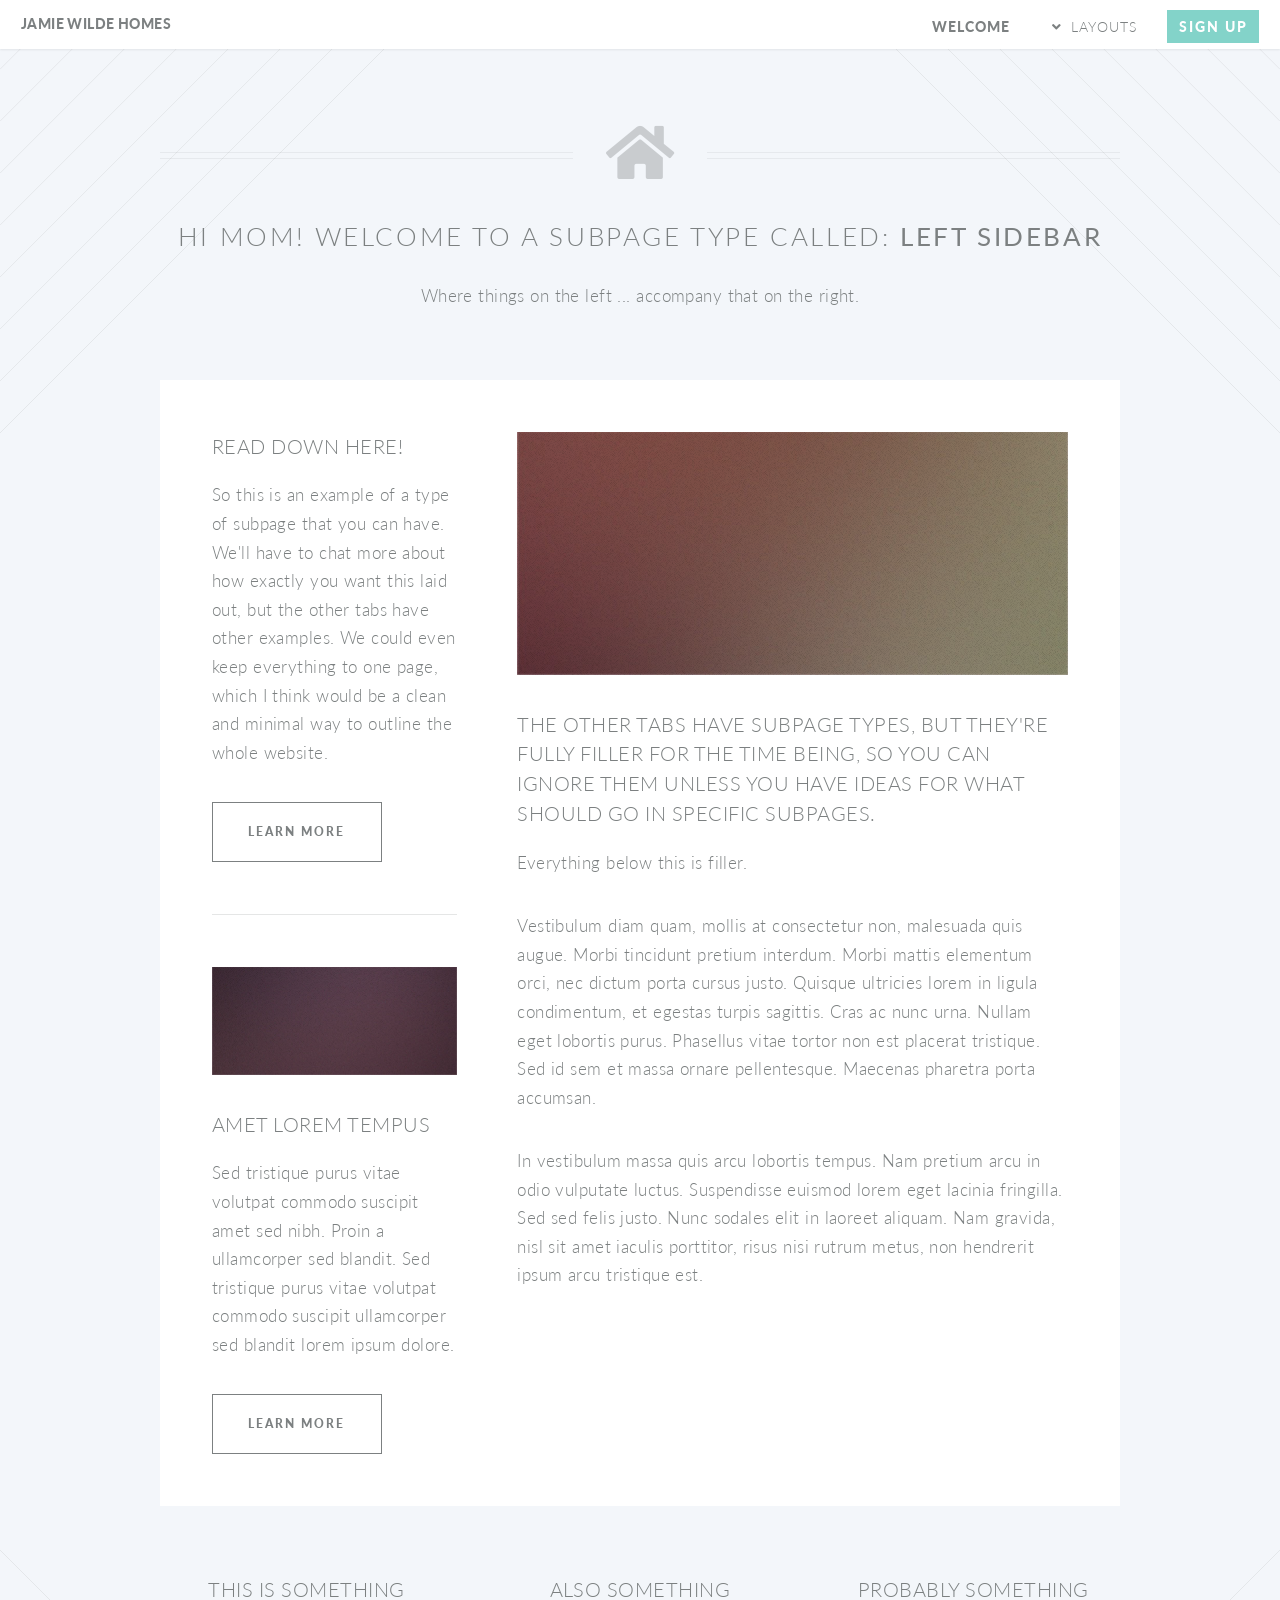
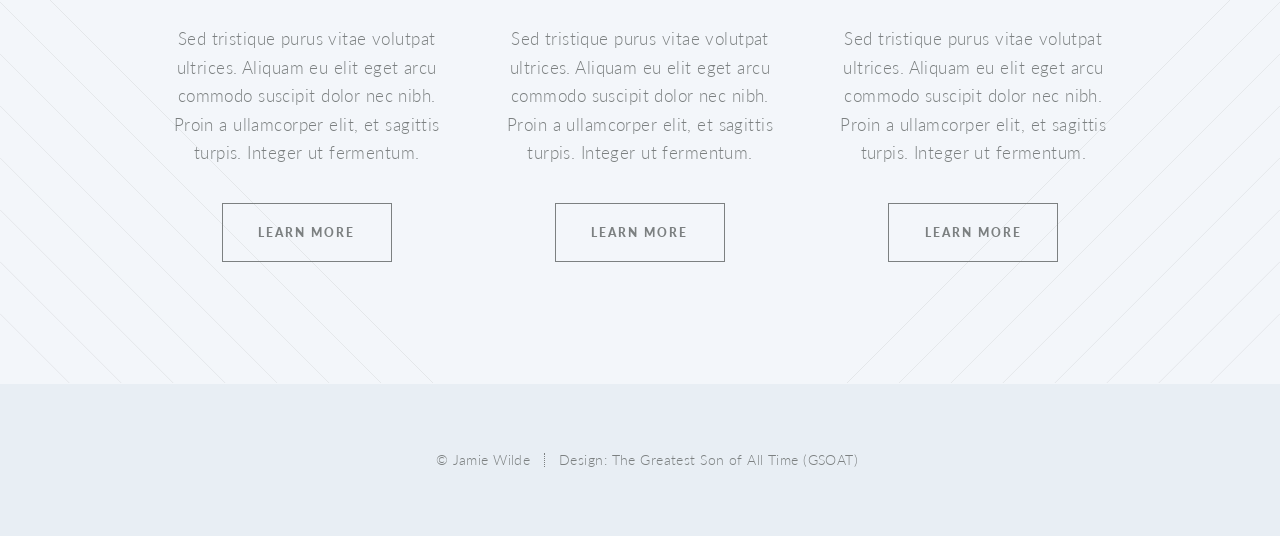
==== left-sidebar.html @ d6799d3a "initial commit" ====
<!DOCTYPE HTML>
<!--
	Twenty by HTML5 UP
	html5up.net | @ajlkn
	Free for personal and commercial use under the CCA 3.0 license (html5up.net/license)
-->
<html>
	<head>
		<title>Left Sidebar - Jamie Wilde Homes </title>
		<meta charset="utf-8" />
		<meta name="viewport" content="width=device-width, initial-scale=1, user-scalable=no" />
		<link rel="stylesheet" href="assets/css/main.css" />
		<noscript><link rel="stylesheet" href="assets/css/noscript.css" /></noscript>
	</head>
	<body class="left-sidebar is-preload">
		<div id="page-wrapper">

			<!-- Header -->
				<header id="header">
					<h1 id="logo"><a href="index.html">Jamie Wilde Homes <span></span></a></h1>
					<nav id="nav">
						<ul>
							<li class="current"><a href="index.html">Welcome</a></li>
							<li class="submenu">
								<a href="#">Layouts</a>
								<ul>
									<li><a href="left-sidebar.html">Left Sidebar</a></li>
									<li><a href="right-sidebar.html">Right Sidebar</a></li>
									<li><a href="no-sidebar.html">No Sidebar</a></li>
									<li><a href="contact.html">Contact</a></li>
								</ul>
							</li>
							<li><a href="#" class="button primary">Sign Up</a></li>
						</ul>
					</nav>
				</header>

			<!-- Main -->
				<article id="main">

					<header class="special container">
						<span class="icon solid fa-home"></span>
						<h2>Hi mom! Welcome to a subpage type called: <strong>Left Sidebar</strong></h2>
						<p>Where things on the left ... accompany that on the right.</p>
					</header>

					<!-- One -->
						<section class="wrapper style4 container">

							<div class="row gtr-150">
								<div class="col-4 col-12-narrower">

									<!-- Sidebar -->
										<div class="sidebar">
											<section>
												<header>
													<h3>Read down here!</h3>
												</header>
												<p>So this is an example of a type of subpage that you can have. We'll have to chat more about how exactly you want this laid out, but the other tabs have other examples. We could even keep everything to one page, which I think would be a clean and minimal way to outline the whole website.</p>
												<footer>
													<ul class="buttons">
														<li><a href="#" class="button small">Learn More</a></li>
													</ul>
												</footer>
											</section>

											<section>
												<a href="#" class="image featured"><img src="images/pic03.jpg" alt="" /></a>
												<header>
													<h3>Amet Lorem Tempus</h3>
												</header>
												<p>Sed tristique purus vitae volutpat commodo suscipit amet sed nibh. Proin a ullamcorper sed blandit. Sed tristique purus vitae volutpat commodo suscipit ullamcorper sed blandit lorem ipsum dolore.</p>
												<footer>
													<ul class="buttons">
														<li><a href="#" class="button small">Learn More</a></li>
													</ul>
												</footer>
											</section>
										</div>

								</div>
								<div class="col-8 col-12-narrower imp-narrower">

									<!-- Content -->
										<div class="content">
											<section>
												<a href="#" class="image featured"><img src="images/pic02.jpg" alt="" /></a>
												<header>
													<h3> The other tabs have subpage types, but they're fully filler for the time being, so you can ignore them unless you have ideas for what should go in specific subpages. </h3>
												</header>
												<p>Everything below this is filler.</p>
												<p>Vestibulum diam quam, mollis at consectetur non, malesuada quis augue. Morbi tincidunt pretium interdum. Morbi mattis elementum orci, nec dictum porta cursus justo. Quisque ultricies lorem in ligula condimentum, et egestas turpis sagittis. Cras ac nunc urna. Nullam eget lobortis purus. Phasellus vitae tortor non est placerat tristique. Sed id sem et massa ornare pellentesque. Maecenas pharetra porta accumsan. </p>
												<p>In vestibulum massa quis arcu lobortis tempus. Nam pretium arcu in odio vulputate luctus. Suspendisse euismod lorem eget lacinia fringilla. Sed sed felis justo. Nunc sodales elit in laoreet aliquam. Nam gravida, nisl sit amet iaculis porttitor, risus nisi rutrum metus, non hendrerit ipsum arcu tristique est.</p>
											</section>
										</div>

								</div>
							</div>
						</section>

					<!-- Two -->
						<section class="wrapper style1 container special">
							<div class="row">
								<div class="col-4 col-12-narrower">

									<section>
										<header>
											<h3>This is Something</h3>
										</header>
										<p>Sed tristique purus vitae volutpat ultrices. Aliquam eu elit eget arcu commodo suscipit dolor nec nibh. Proin a ullamcorper elit, et sagittis turpis. Integer ut fermentum.</p>
										<footer>
											<ul class="buttons">
												<li><a href="#" class="button small">Learn More</a></li>
											</ul>
										</footer>
									</section>

								</div>
								<div class="col-4 col-12-narrower">

									<section>
										<header>
											<h3>Also Something</h3>
										</header>
										<p>Sed tristique purus vitae volutpat ultrices. Aliquam eu elit eget arcu commodo suscipit dolor nec nibh. Proin a ullamcorper elit, et sagittis turpis. Integer ut fermentum.</p>
										<footer>
											<ul class="buttons">
												<li><a href="#" class="button small">Learn More</a></li>
											</ul>
										</footer>
									</section>

								</div>
								<div class="col-4 col-12-narrower">

									<section>
										<header>
											<h3>Probably Something</h3>
										</header>
										<p>Sed tristique purus vitae volutpat ultrices. Aliquam eu elit eget arcu commodo suscipit dolor nec nibh. Proin a ullamcorper elit, et sagittis turpis. Integer ut fermentum.</p>
										<footer>
											<ul class="buttons">
												<li><a href="#" class="button small">Learn More</a></li>
											</ul>
										</footer>
									</section>

								</div>
							</div>
						</section>

				</article>

			<!-- Footer -->
				<footer id="footer">

										<ul class="copyright">
						<li>&copy; Jamie Wilde</li><li>Design: The Greatest Son of All Time (GSOAT)</li>
					</ul>

				</footer>

		</div>

		<!-- Scripts -->
			<script src="assets/js/jquery.min.js"></script>
			<script src="assets/js/jquery.dropotron.min.js"></script>
			<script src="assets/js/jquery.scrolly.min.js"></script>
			<script src="assets/js/jquery.scrollgress.min.js"></script>
			<script src="assets/js/jquery.scrollex.min.js"></script>
			<script src="assets/js/browser.min.js"></script>
			<script src="assets/js/breakpoints.min.js"></script>
			<script src="assets/js/util.js"></script>
			<script src="assets/js/main.js"></script>

	</body>
</html>
---- assets/css/main.css ----
@import url("fontawesome-all.min.css");
@import url("https://fonts.googleapis.com/css?family=Lato:300,400,900");

/*
	Jamie Wilde Homes by HTML5 UP
	html5up.net | @ajlkn
	Free for personal and commercial use under the CCA 3.0 license (html5up.net/license)
*/

html, body, div, span, applet, object,
iframe, h1, h2, h3, h4, h5, h6, p, blockquote,
pre, a, abbr, acronym, address, big, cite,
code, del, dfn, em, img, ins, kbd, q, s, samp,
small, strike, strong, sub, sup, tt, var, b,
u, i, center, dl, dt, dd, ol, ul, li, fieldset,
form, label, legend, table, caption, tbody,
tfoot, thead, tr, th, td, article, aside,
canvas, details, embed, figure, figcaption,
footer, header, hgroup, menu, nav, output, ruby,
section, summary, time, mark, audio, video {
	margin: 0;
	padding: 0;
	border: 0;
	font-size: 100%;
	font: inherit;
	vertical-align: baseline;}

article, aside, details, figcaption, figure,
footer, header, hgroup, menu, nav, section {
	display: block;}

body {
	line-height: 1;
}

ol, ul {
	list-style: none;
}

blockquote, q {
	quotes: none;
}

	blockquote:before, blockquote:after, q:before, q:after {
		content: '';
		content: none;
	}

table {
	border-collapse: collapse;
	border-spacing: 0;
}

body {
	-webkit-text-size-adjust: none;
}

mark {
	background-color: transparent;
	color: inherit;
}

input::-moz-focus-inner {
	border: 0;
	padding: 0;
}

input, select, textarea {
	-moz-appearance: none;
	-webkit-appearance: none;
	-ms-appearance: none;
	appearance: none;
}

/* Basic */

	html {
		box-sizing: border-box;
	}

	*, *:before, *:after {
		box-sizing: inherit;
	}

	body {
		background: #f3f6fa;
	}

		body.is-preload *, body.is-preload *:before, body.is-preload *:after {
			-moz-animation: none !important;
			-webkit-animation: none !important;
			-ms-animation: none !important;
			animation: none !important;
			-moz-transition: none !important;
			-webkit-transition: none !important;
			-ms-transition: none !important;
			transition: none !important;
		}

	body, input, select, textarea {
		color: #7c8081;
		font-family: 'Lato', sans-serif;
		font-size: 15pt;
		font-weight: 300;
		letter-spacing: 0.025em;
		line-height: 1.75em;
	}

	a {
		-moz-transition: color 0.2s ease-in-out, border-color 0.2s ease-in-out, background-color 0.2s ease-in-out;
		-webkit-transition: color 0.2s ease-in-out, border-color 0.2s ease-in-out, background-color 0.2s ease-in-out;
		-ms-transition: color 0.2s ease-in-out, border-color 0.2s ease-in-out, background-color 0.2s ease-in-out;
		transition: color 0.2s ease-in-out, border-color 0.2s ease-in-out, background-color 0.2s ease-in-out;
		color: #3fb1a3;
		text-decoration: none;
		border-bottom: dotted 1px;
	}

		a:hover {
			border-bottom-color: transparent;
		}

	strong, b {
		font-weight: 400;
	}

	p, ul, ol, dl, table, blockquote {
		margin: 0 0 2em 0;
	}

	h1, h2, h3, h4, h5, h6 {
		color: inherit;
		font-weight: 300;
		line-height: 1.75em;
		margin-bottom: 1em;
		text-transform: uppercase;
	}

		h1 a, h2 a, h3 a, h4 a, h5 a, h6 a {
			color: inherit;
			text-decoration: none;
			border: 0;
		}

	h2 {
		font-size: 1.5em;
		letter-spacing: 0.1em;
	}

	h3 {
		font-size: 1.15em;
		letter-spacing: 0.025em;
	}

	sub {
		font-size: 0.8em;
		position: relative;
		top: 0.5em;
	}

	sup {
		font-size: 0.8em;
		position: relative;
		top: -0.5em;
	}

	hr {
		border-top: solid 1px rgba(124, 128, 129, 0.2);
		border: 0;
		margin-bottom: 1.5em;
	}

	blockquote {
		border-left: solid 0.5em rgba(124, 128, 129, 0.2);
		font-style: italic;
		padding: 1em 0 1em 2em;
	}

/* Container */

	.container {
		margin: 0 auto;
		max-width: 100%;
		width: 1400px;
	}

		.container.medium {
			width: 1050px;
		}

		@media screen and (max-width: 1680px) {

			.container {
				width: 1200px;
			}

				.container.medium {
					width: 900px;
				}

		}

		@media screen and (max-width: 1280px) {

			.container {
				width: 960px;
			}

				.container.medium {
					width: 735px;
				}

		}

		@media screen and (max-width: 980px) {

			.container {
				width: 95%;
			}

				.container.medium {
					width: 71.25%;
				}

		}

		@media screen and (max-width: 840px) {

			.container {
				width: 95%;
			}

				.container.medium {
					width: 95%;
				}

		}

		@media screen and (max-width: 736px) {

			.container {
				width: 100%;
			}

				.container.medium {
					width: 100%;
				}

		}

/* Row */

	.row {
		display: flex;
		flex-wrap: wrap;
		box-sizing: border-box;
		align-items: stretch;
	}

		.row > * {
			box-sizing: border-box;
		}

		.row.gtr-uniform > * > :last-child {
			margin-bottom: 0;
		}

		.row.aln-left {
			justify-content: flex-start;
		}

		.row.aln-center {
			justify-content: center;
		}

		.row.aln-right {
			justify-content: flex-end;
		}

		.row.aln-top {
			align-items: flex-start;
		}

		.row.aln-middle {
			align-items: center;
		}

		.row.aln-bottom {
			align-items: flex-end;
		}

		.row > .imp {
			order: -1;
		}

		.row > .col-1 {
			width: 8.33333%;
		}

		.row > .off-1 {
			margin-left: 8.33333%;
		}

		.row > .col-2 {
			width: 16.66667%;
		}

		.row > .off-2 {
			margin-left: 16.66667%;
		}

		.row > .col-3 {
			width: 25%;
		}

		.row > .off-3 {
			margin-left: 25%;
		}

		.row > .col-4 {
			width: 33.33333%;
		}

		.row > .off-4 {
			margin-left: 33.33333%;
		}

		.row > .col-5 {
			width: 41.66667%;
		}

		.row > .off-5 {
			margin-left: 41.66667%;
		}

		.row > .col-6 {
			width: 50%;
		}

		.row > .off-6 {
			margin-left: 50%;
		}

		.row > .col-7 {
			width: 58.33333%;
		}

		.row > .off-7 {
			margin-left: 58.33333%;
		}

		.row > .col-8 {
			width: 66.66667%;
		}

		.row > .off-8 {
			margin-left: 66.66667%;
		}

		.row > .col-9 {
			width: 75%;
		}

		.row > .off-9 {
			margin-left: 75%;
		}

		.row > .col-10 {
			width: 83.33333%;
		}

		.row > .off-10 {
			margin-left: 83.33333%;
		}

		.row > .col-11 {
			width: 91.66667%;
		}

		.row > .off-11 {
			margin-left: 91.66667%;
		}

		.row > .col-12 {
			width: 100%;
		}

		.row > .off-12 {
			margin-left: 100%;
		}

		.row.gtr-0 {
			margin-top: 0px;
			margin-left: 0px;
		}

			.row.gtr-0 > * {
				padding: 0px 0 0 0px;
			}

			.row.gtr-0.gtr-uniform {
				margin-top: 0px;
			}

				.row.gtr-0.gtr-uniform > * {
					padding-top: 0px;
				}

		.row.gtr-25 {
			margin-top: -12.5px;
			margin-left: -12.5px;
		}

			.row.gtr-25 > * {
				padding: 12.5px 0 0 12.5px;
			}

			.row.gtr-25.gtr-uniform {
				margin-top: -12.5px;
			}

				.row.gtr-25.gtr-uniform > * {
					padding-top: 12.5px;
				}

		.row.gtr-50 {
			margin-top: -25px;
			margin-left: -25px;
		}

			.row.gtr-50 > * {
				padding: 25px 0 0 25px;
			}

			.row.gtr-50.gtr-uniform {
				margin-top: -25px;
			}

				.row.gtr-50.gtr-uniform > * {
					padding-top: 25px;
				}

		.row {
			margin-top: -50px;
			margin-left: -50px;
		}

			.row > * {
				padding: 50px 0 0 50px;
			}

			.row.gtr-uniform {
				margin-top: -50px;
			}

				.row.gtr-uniform > * {
					padding-top: 50px;
				}

		.row.gtr-150 {
			margin-top: -75px;
			margin-left: -75px;
		}

			.row.gtr-150 > * {
				padding: 75px 0 0 75px;
			}

			.row.gtr-150.gtr-uniform {
				margin-top: -75px;
			}

				.row.gtr-150.gtr-uniform > * {
					padding-top: 75px;
				}

		.row.gtr-200 {
			margin-top: -100px;
			margin-left: -100px;
		}

			.row.gtr-200 > * {
				padding: 100px 0 0 100px;
			}

			.row.gtr-200.gtr-uniform {
				margin-top: -100px;
			}

				.row.gtr-200.gtr-uniform > * {
					padding-top: 100px;
				}

		@media screen and (max-width: 1680px) {

			.row {
				display: flex;
				flex-wrap: wrap;
				box-sizing: border-box;
				align-items: stretch;
			}

				.row > * {
					box-sizing: border-box;
				}

				.row.gtr-uniform > * > :last-child {
					margin-bottom: 0;
				}

				.row.aln-left {
					justify-content: flex-start;
				}

				.row.aln-center {
					justify-content: center;
				}

				.row.aln-right {
					justify-content: flex-end;
				}

				.row.aln-top {
					align-items: flex-start;
				}

				.row.aln-middle {
					align-items: center;
				}

				.row.aln-bottom {
					align-items: flex-end;
				}

				.row > .imp-wide {
					order: -1;
				}

				.row > .col-1-wide {
					width: 8.33333%;
				}

				.row > .off-1-wide {
					margin-left: 8.33333%;
				}

				.row > .col-2-wide {
					width: 16.66667%;
				}

				.row > .off-2-wide {
					margin-left: 16.66667%;
				}

				.row > .col-3-wide {
					width: 25%;
				}

				.row > .off-3-wide {
					margin-left: 25%;
				}

				.row > .col-4-wide {
					width: 33.33333%;
				}

				.row > .off-4-wide {
					margin-left: 33.33333%;
				}

				.row > .col-5-wide {
					width: 41.66667%;
				}

				.row > .off-5-wide {
					margin-left: 41.66667%;
				}

				.row > .col-6-wide {
					width: 50%;
				}

				.row > .off-6-wide {
					margin-left: 50%;
				}

				.row > .col-7-wide {
					width: 58.33333%;
				}

				.row > .off-7-wide {
					margin-left: 58.33333%;
				}

				.row > .col-8-wide {
					width: 66.66667%;
				}

				.row > .off-8-wide {
					margin-left: 66.66667%;
				}

				.row > .col-9-wide {
					width: 75%;
				}

				.row > .off-9-wide {
					margin-left: 75%;
				}

				.row > .col-10-wide {
					width: 83.33333%;
				}

				.row > .off-10-wide {
					margin-left: 83.33333%;
				}

				.row > .col-11-wide {
					width: 91.66667%;
				}

				.row > .off-11-wide {
					margin-left: 91.66667%;
				}

				.row > .col-12-wide {
					width: 100%;
				}

				.row > .off-12-wide {
					margin-left: 100%;
				}

				.row.gtr-0 {
					margin-top: 0px;
					margin-left: 0px;
				}

					.row.gtr-0 > * {
						padding: 0px 0 0 0px;
					}

					.row.gtr-0.gtr-uniform {
						margin-top: 0px;
					}

						.row.gtr-0.gtr-uniform > * {
							padding-top: 0px;
						}

				.row.gtr-25 {
					margin-top: -10px;
					margin-left: -10px;
				}

					.row.gtr-25 > * {
						padding: 10px 0 0 10px;
					}

					.row.gtr-25.gtr-uniform {
						margin-top: -10px;
					}

						.row.gtr-25.gtr-uniform > * {
							padding-top: 10px;
						}

				.row.gtr-50 {
					margin-top: -20px;
					margin-left: -20px;
				}

					.row.gtr-50 > * {
						padding: 20px 0 0 20px;
					}

					.row.gtr-50.gtr-uniform {
						margin-top: -20px;
					}

						.row.gtr-50.gtr-uniform > * {
							padding-top: 20px;
						}

				.row {
					margin-top: -40px;
					margin-left: -40px;
				}

					.row > * {
						padding: 40px 0 0 40px;
					}

					.row.gtr-uniform {
						margin-top: -40px;
					}

						.row.gtr-uniform > * {
							padding-top: 40px;
						}

				.row.gtr-150 {
					margin-top: -60px;
					margin-left: -60px;
				}

					.row.gtr-150 > * {
						padding: 60px 0 0 60px;
					}

					.row.gtr-150.gtr-uniform {
						margin-top: -60px;
					}

						.row.gtr-150.gtr-uniform > * {
							padding-top: 60px;
						}

				.row.gtr-200 {
					margin-top: -80px;
					margin-left: -80px;
				}

					.row.gtr-200 > * {
						padding: 80px 0 0 80px;
					}

					.row.gtr-200.gtr-uniform {
						margin-top: -80px;
					}

						.row.gtr-200.gtr-uniform > * {
							padding-top: 80px;
						}

		}

		@media screen and (max-width: 1280px) {

			.row {
				display: flex;
				flex-wrap: wrap;
				box-sizing: border-box;
				align-items: stretch;
			}

				.row > * {
					box-sizing: border-box;
				}

				.row.gtr-uniform > * > :last-child {
					margin-bottom: 0;
				}

				.row.aln-left {
					justify-content: flex-start;
				}

				.row.aln-center {
					justify-content: center;
				}

				.row.aln-right {
					justify-content: flex-end;
				}

				.row.aln-top {
					align-items: flex-start;
				}

				.row.aln-middle {
					align-items: center;
				}

				.row.aln-bottom {
					align-items: flex-end;
				}

				.row > .imp-normal {
					order: -1;
				}

				.row > .col-1-normal {
					width: 8.33333%;
				}

				.row > .off-1-normal {
					margin-left: 8.33333%;
				}

				.row > .col-2-normal {
					width: 16.66667%;
				}

				.row > .off-2-normal {
					margin-left: 16.66667%;
				}

				.row > .col-3-normal {
					width: 25%;
				}

				.row > .off-3-normal {
					margin-left: 25%;
				}

				.row > .col-4-normal {
					width: 33.33333%;
				}

				.row > .off-4-normal {
					margin-left: 33.33333%;
				}

				.row > .col-5-normal {
					width: 41.66667%;
				}

				.row > .off-5-normal {
					margin-left: 41.66667%;
				}

				.row > .col-6-normal {
					width: 50%;
				}

				.row > .off-6-normal {
					margin-left: 50%;
				}

				.row > .col-7-normal {
					width: 58.33333%;
				}

				.row > .off-7-normal {
					margin-left: 58.33333%;
				}

				.row > .col-8-normal {
					width: 66.66667%;
				}

				.row > .off-8-normal {
					margin-left: 66.66667%;
				}

				.row > .col-9-normal {
					width: 75%;
				}

				.row > .off-9-normal {
					margin-left: 75%;
				}

				.row > .col-10-normal {
					width: 83.33333%;
				}

				.row > .off-10-normal {
					margin-left: 83.33333%;
				}

				.row > .col-11-normal {
					width: 91.66667%;
				}

				.row > .off-11-normal {
					margin-left: 91.66667%;
				}

				.row > .col-12-normal {
					width: 100%;
				}

				.row > .off-12-normal {
					margin-left: 100%;
				}

				.row.gtr-0 {
					margin-top: 0px;
					margin-left: 0px;
				}

					.row.gtr-0 > * {
						padding: 0px 0 0 0px;
					}

					.row.gtr-0.gtr-uniform {
						margin-top: 0px;
					}

						.row.gtr-0.gtr-uniform > * {
							padding-top: 0px;
						}

				.row.gtr-25 {
					margin-top: -10px;
					margin-left: -10px;
				}

					.row.gtr-25 > * {
						padding: 10px 0 0 10px;
					}

					.row.gtr-25.gtr-uniform {
						margin-top: -10px;
					}

						.row.gtr-25.gtr-uniform > * {
							padding-top: 10px;
						}

				.row.gtr-50 {
					margin-top: -20px;
					margin-left: -20px;
				}

					.row.gtr-50 > * {
						padding: 20px 0 0 20px;
					}

					.row.gtr-50.gtr-uniform {
						margin-top: -20px;
					}

						.row.gtr-50.gtr-uniform > * {
							padding-top: 20px;
						}

				.row {
					margin-top: -40px;
					margin-left: -40px;
				}

					.row > * {
						padding: 40px 0 0 40px;
					}

					.row.gtr-uniform {
						margin-top: -40px;
					}

						.row.gtr-uniform > * {
							padding-top: 40px;
						}

				.row.gtr-150 {
					margin-top: -60px;
					margin-left: -60px;
				}

					.row.gtr-150 > * {
						padding: 60px 0 0 60px;
					}

					.row.gtr-150.gtr-uniform {
						margin-top: -60px;
					}

						.row.gtr-150.gtr-uniform > * {
							padding-top: 60px;
						}

				.row.gtr-200 {
					margin-top: -80px;
					margin-left: -80px;
				}

					.row.gtr-200 > * {
						padding: 80px 0 0 80px;
					}

					.row.gtr-200.gtr-uniform {
						margin-top: -80px;
					}

						.row.gtr-200.gtr-uniform > * {
							padding-top: 80px;
						}

		}

		@media screen and (max-width: 980px) {

			.row {
				display: flex;
				flex-wrap: wrap;
				box-sizing: border-box;
				align-items: stretch;
			}

				.row > * {
					box-sizing: border-box;
				}

				.row.gtr-uniform > * > :last-child {
					margin-bottom: 0;
				}

				.row.aln-left {
					justify-content: flex-start;
				}

				.row.aln-center {
					justify-content: center;
				}

				.row.aln-right {
					justify-content: flex-end;
				}

				.row.aln-top {
					align-items: flex-start;
				}

				.row.aln-middle {
					align-items: center;
				}

				.row.aln-bottom {
					align-items: flex-end;
				}

				.row > .imp-narrow {
					order: -1;
				}

				.row > .col-1-narrow {
					width: 8.33333%;
				}

				.row > .off-1-narrow {
					margin-left: 8.33333%;
				}

				.row > .col-2-narrow {
					width: 16.66667%;
				}

				.row > .off-2-narrow {
					margin-left: 16.66667%;
				}

				.row > .col-3-narrow {
					width: 25%;
				}

				.row > .off-3-narrow {
					margin-left: 25%;
				}

				.row > .col-4-narrow {
					width: 33.33333%;
				}

				.row > .off-4-narrow {
					margin-left: 33.33333%;
				}

				.row > .col-5-narrow {
					width: 41.66667%;
				}

				.row > .off-5-narrow {
					margin-left: 41.66667%;
				}

				.row > .col-6-narrow {
					width: 50%;
				}

				.row > .off-6-narrow {
					margin-left: 50%;
				}

				.row > .col-7-narrow {
					width: 58.33333%;
				}

				.row > .off-7-narrow {
					margin-left: 58.33333%;
				}

				.row > .col-8-narrow {
					width: 66.66667%;
				}

				.row > .off-8-narrow {
					margin-left: 66.66667%;
				}

				.row > .col-9-narrow {
					width: 75%;
				}

				.row > .off-9-narrow {
					margin-left: 75%;
				}

				.row > .col-10-narrow {
					width: 83.33333%;
				}

				.row > .off-10-narrow {
					margin-left: 83.33333%;
				}

				.row > .col-11-narrow {
					width: 91.66667%;
				}

				.row > .off-11-narrow {
					margin-left: 91.66667%;
				}

				.row > .col-12-narrow {
					width: 100%;
				}

				.row > .off-12-narrow {
					margin-left: 100%;
				}

				.row.gtr-0 {
					margin-top: 0px;
					margin-left: 0px;
				}

					.row.gtr-0 > * {
						padding: 0px 0 0 0px;
					}

					.row.gtr-0.gtr-uniform {
						margin-top: 0px;
					}

						.row.gtr-0.gtr-uniform > * {
							padding-top: 0px;
						}

				.row.gtr-25 {
					margin-top: -7.5px;
					margin-left: -7.5px;
				}

					.row.gtr-25 > * {
						padding: 7.5px 0 0 7.5px;
					}

					.row.gtr-25.gtr-uniform {
						margin-top: -7.5px;
					}

						.row.gtr-25.gtr-uniform > * {
							padding-top: 7.5px;
						}

				.row.gtr-50 {
					margin-top: -15px;
					margin-left: -15px;
				}

					.row.gtr-50 > * {
						padding: 15px 0 0 15px;
					}

					.row.gtr-50.gtr-uniform {
						margin-top: -15px;
					}

						.row.gtr-50.gtr-uniform > * {
							padding-top: 15px;
						}

				.row {
					margin-top: -30px;
					margin-left: -30px;
				}

					.row > * {
						padding: 30px 0 0 30px;
					}

					.row.gtr-uniform {
						margin-top: -30px;
					}

						.row.gtr-uniform > * {
							padding-top: 30px;
						}

				.row.gtr-150 {
					margin-top: -45px;
					margin-left: -45px;
				}

					.row.gtr-150 > * {
						padding: 45px 0 0 45px;
					}

					.row.gtr-150.gtr-uniform {
						margin-top: -45px;
					}

						.row.gtr-150.gtr-uniform > * {
							padding-top: 45px;
						}

				.row.gtr-200 {
					margin-top: -60px;
					margin-left: -60px;
				}

					.row.gtr-200 > * {
						padding: 60px 0 0 60px;
					}

					.row.gtr-200.gtr-uniform {
						margin-top: -60px;
					}

						.row.gtr-200.gtr-uniform > * {
							padding-top: 60px;
						}

		}

		@media screen and (max-width: 840px) {

			.row {
				display: flex;
				flex-wrap: wrap;
				box-sizing: border-box;
				align-items: stretch;
			}

				.row > * {
					box-sizing: border-box;
				}

				.row.gtr-uniform > * > :last-child {
					margin-bottom: 0;
				}

				.row.aln-left {
					justify-content: flex-start;
				}

				.row.aln-center {
					justify-content: center;
				}

				.row.aln-right {
					justify-content: flex-end;
				}

				.row.aln-top {
					align-items: flex-start;
				}

				.row.aln-middle {
					align-items: center;
				}

				.row.aln-bottom {
					align-items: flex-end;
				}

				.row > .imp-narrower {
					order: -1;
				}

				.row > .col-1-narrower {
					width: 8.33333%;
				}

				.row > .off-1-narrower {
					margin-left: 8.33333%;
				}

				.row > .col-2-narrower {
					width: 16.66667%;
				}

				.row > .off-2-narrower {
					margin-left: 16.66667%;
				}

				.row > .col-3-narrower {
					width: 25%;
				}

				.row > .off-3-narrower {
					margin-left: 25%;
				}

				.row > .col-4-narrower {
					width: 33.33333%;
				}

				.row > .off-4-narrower {
					margin-left: 33.33333%;
				}

				.row > .col-5-narrower {
					width: 41.66667%;
				}

				.row > .off-5-narrower {
					margin-left: 41.66667%;
				}

				.row > .col-6-narrower {
					width: 50%;
				}

				.row > .off-6-narrower {
					margin-left: 50%;
				}

				.row > .col-7-narrower {
					width: 58.33333%;
				}

				.row > .off-7-narrower {
					margin-left: 58.33333%;
				}

				.row > .col-8-narrower {
					width: 66.66667%;
				}

				.row > .off-8-narrower {
					margin-left: 66.66667%;
				}

				.row > .col-9-narrower {
					width: 75%;
				}

				.row > .off-9-narrower {
					margin-left: 75%;
				}

				.row > .col-10-narrower {
					width: 83.33333%;
				}

				.row > .off-10-narrower {
					margin-left: 83.33333%;
				}

				.row > .col-11-narrower {
					width: 91.66667%;
				}

				.row > .off-11-narrower {
					margin-left: 91.66667%;
				}

				.row > .col-12-narrower {
					width: 100%;
				}

				.row > .off-12-narrower {
					margin-left: 100%;
				}

				.row.gtr-0 {
					margin-top: 0px;
					margin-left: 0px;
				}

					.row.gtr-0 > * {
						padding: 0px 0 0 0px;
					}

					.row.gtr-0.gtr-uniform {
						margin-top: 0px;
					}

						.row.gtr-0.gtr-uniform > * {
							padding-top: 0px;
						}

				.row.gtr-25 {
					margin-top: -7.5px;
					margin-left: -7.5px;
				}

					.row.gtr-25 > * {
						padding: 7.5px 0 0 7.5px;
					}

					.row.gtr-25.gtr-uniform {
						margin-top: -7.5px;
					}

						.row.gtr-25.gtr-uniform > * {
							padding-top: 7.5px;
						}

				.row.gtr-50 {
					margin-top: -15px;
					margin-left: -15px;
				}

					.row.gtr-50 > * {
						padding: 15px 0 0 15px;
					}

					.row.gtr-50.gtr-uniform {
						margin-top: -15px;
					}

						.row.gtr-50.gtr-uniform > * {
							padding-top: 15px;
						}

				.row {
					margin-top: -30px;
					margin-left: -30px;
				}

					.row > * {
						padding: 30px 0 0 30px;
					}

					.row.gtr-uniform {
						margin-top: -30px;
					}

						.row.gtr-uniform > * {
							padding-top: 30px;
						}

				.row.gtr-150 {
					margin-top: -45px;
					margin-left: -45px;
				}

					.row.gtr-150 > * {
						padding: 45px 0 0 45px;
					}

					.row.gtr-150.gtr-uniform {
						margin-top: -45px;
					}

						.row.gtr-150.gtr-uniform > * {
							padding-top: 45px;
						}

				.row.gtr-200 {
					margin-top: -60px;
					margin-left: -60px;
				}

					.row.gtr-200 > * {
						padding: 60px 0 0 60px;
					}

					.row.gtr-200.gtr-uniform {
						margin-top: -60px;
					}

						.row.gtr-200.gtr-uniform > * {
							padding-top: 60px;
						}

		}

		@media screen and (max-width: 736px) {

			.row {
				display: flex;
				flex-wrap: wrap;
				box-sizing: border-box;
				align-items: stretch;
			}

				.row > * {
					box-sizing: border-box;
				}

				.row.gtr-uniform > * > :last-child {
					margin-bottom: 0;
				}

				.row.aln-left {
					justify-content: flex-start;
				}

				.row.aln-center {
					justify-content: center;
				}

				.row.aln-right {
					justify-content: flex-end;
				}

				.row.aln-top {
					align-items: flex-start;
				}

				.row.aln-middle {
					align-items: center;
				}

				.row.aln-bottom {
					align-items: flex-end;
				}

				.row > .imp-mobile {
					order: -1;
				}

				.row > .col-1-mobile {
					width: 8.33333%;
				}

				.row > .off-1-mobile {
					margin-left: 8.33333%;
				}

				.row > .col-2-mobile {
					width: 16.66667%;
				}

				.row > .off-2-mobile {
					margin-left: 16.66667%;
				}

				.row > .col-3-mobile {
					width: 25%;
				}

				.row > .off-3-mobile {
					margin-left: 25%;
				}

				.row > .col-4-mobile {
					width: 33.33333%;
				}

				.row > .off-4-mobile {
					margin-left: 33.33333%;
				}

				.row > .col-5-mobile {
					width: 41.66667%;
				}

				.row > .off-5-mobile {
					margin-left: 41.66667%;
				}

				.row > .col-6-mobile {
					width: 50%;
				}

				.row > .off-6-mobile {
					margin-left: 50%;
				}

				.row > .col-7-mobile {
					width: 58.33333%;
				}

				.row > .off-7-mobile {
					margin-left: 58.33333%;
				}

				.row > .col-8-mobile {
					width: 66.66667%;
				}

				.row > .off-8-mobile {
					margin-left: 66.66667%;
				}

				.row > .col-9-mobile {
					width: 75%;
				}

				.row > .off-9-mobile {
					margin-left: 75%;
				}

				.row > .col-10-mobile {
					width: 83.33333%;
				}

				.row > .off-10-mobile {
					margin-left: 83.33333%;
				}

				.row > .col-11-mobile {
					width: 91.66667%;
				}

				.row > .off-11-mobile {
					margin-left: 91.66667%;
				}

				.row > .col-12-mobile {
					width: 100%;
				}

				.row > .off-12-mobile {
					margin-left: 100%;
				}

				.row.gtr-0 {
					margin-top: 0px;
					margin-left: 0px;
				}

					.row.gtr-0 > * {
						padding: 0px 0 0 0px;
					}

					.row.gtr-0.gtr-uniform {
						margin-top: 0px;
					}

						.row.gtr-0.gtr-uniform > * {
							padding-top: 0px;
						}

				.row.gtr-25 {
					margin-top: -7.5px;
					margin-left: -7.5px;
				}

					.row.gtr-25 > * {
						padding: 7.5px 0 0 7.5px;
					}

					.row.gtr-25.gtr-uniform {
						margin-top: -7.5px;
					}

						.row.gtr-25.gtr-uniform > * {
							padding-top: 7.5px;
						}

				.row.gtr-50 {
					margin-top: -15px;
					margin-left: -15px;
				}

					.row.gtr-50 > * {
						padding: 15px 0 0 15px;
					}

					.row.gtr-50.gtr-uniform {
						margin-top: -15px;
					}

						.row.gtr-50.gtr-uniform > * {
							padding-top: 15px;
						}

				.row {
					margin-top: -30px;
					margin-left: -30px;
				}

					.row > * {
						padding: 30px 0 0 30px;
					}

					.row.gtr-uniform {
						margin-top: -30px;
					}

						.row.gtr-uniform > * {
							padding-top: 30px;
						}

				.row.gtr-150 {
					margin-top: -45px;
					margin-left: -45px;
				}

					.row.gtr-150 > * {
						padding: 45px 0 0 45px;
					}

					.row.gtr-150.gtr-uniform {
						margin-top: -45px;
					}

						.row.gtr-150.gtr-uniform > * {
							padding-top: 45px;
						}

				.row.gtr-200 {
					margin-top: -60px;
					margin-left: -60px;
				}

					.row.gtr-200 > * {
						padding: 60px 0 0 60px;
					}

					.row.gtr-200.gtr-uniform {
						margin-top: -60px;
					}

						.row.gtr-200.gtr-uniform > * {
							padding-top: 60px;
						}

		}

/* Section/Article */

	section.special, article.special {
		text-align: center;
	}

	header.major {
		padding-bottom: 2em;
	}

	header.special {
		margin-bottom: 5em;
		padding-top: 7em;
		position: relative;
		text-align: center;
	}

		header.special:before, header.special:after {
			border-bottom: solid 1.5px;
			border-top: solid 1.5px;
			content: '';
			height: 7px;
			opacity: 0.1;
			position: absolute;
			top: 1.75em;
			width: 43%;
		}

		header.special:before {
			left: 0;
		}

		header.special:after {
			right: 0;
		}

		header.special h2 {
			margin-bottom: 0;
		}

		header.special h2 + p {
			margin-bottom: 0;
			padding-top: 1.5em;
		}

		header.special .icon {
			cursor: default;
			height: 7em;
			left: 0;
			position: absolute;
			text-align: center;
			top: 1em;
			width: 100%;
		}

			header.special .icon:before {
				font-size: 3.5em;
				opacity: 0.35;
			}

	footer > :last-child {
		margin-bottom: 0;
	}

	footer.major {
		padding-top: 3em;
	}

/* Form */

	input[type="text"],
	input[type="password"],
	input[type="email"],
	textarea {
		-moz-transition: background-color 0.2s ease-in-out, border-color 0.2s ease-in-out;
		-webkit-transition: background-color 0.2s ease-in-out, border-color 0.2s ease-in-out;
		-ms-transition: background-color 0.2s ease-in-out, border-color 0.2s ease-in-out;
		transition: background-color 0.2s ease-in-out, border-color 0.2s ease-in-out;
		-moz-appearance: none;
		-webkit-appearance: none;
		-ms-appearance: none;
		appearance: none;
		background: none;
		border: solid 1px rgba(124, 128, 129, 0.2);
		border-radius: 0;
		color: inherit;
		display: block;
		padding: 0.75em;
		text-decoration: none;
		width: 100%;
		outline: 0;
	}

		input[type="text"]:focus,
		input[type="password"]:focus,
		input[type="email"]:focus,
		textarea:focus {
			border-color: #83d3c9;
		}

	input[type="text"],
	input[type="password"],
	input[type="email"] {
		line-height: 1em;
	}

	::-webkit-input-placeholder {
		color: inherit;
		opacity: 0.5;
		position: relative;
		top: 3px;
	}

	:-moz-placeholder {
		color: inherit;
		opacity: 0.5;
	}

	::-moz-placeholder {
		color: inherit;
		opacity: 0.5;
	}

	:-ms-input-placeholder {
		color: inherit;
		opacity: 0.5;
	}

/* Image */

	.image {
		border: 0;
		position: relative;
	}

		.image:before {
			background: url("images/overlay.png");
			content: '';
			height: 100%;
			left: 0;
			position: absolute;
			top: 0;
			width: 100%;
		}

		.image.fit {
			display: block;
		}

			.image.fit img {
				display: block;
				width: 100%;
			}

		.image.featured {
			display: block;
			margin: 0 0 2em 0;
		}

			.image.featured img {
				display: block;
				width: 100%;
			}

/* Icon */

	.icon {
		text-decoration: none;
		position: relative;
	}

		.icon:before {
			-moz-osx-font-smoothing: grayscale;
			-webkit-font-smoothing: antialiased;
			display: inline-block;
			font-style: normal;
			font-variant: normal;
			text-rendering: auto;
			line-height: 1;
			text-transform: none !important;
			font-family: 'Font Awesome 5 Free';
			font-weight: 400;
		}

		.icon.solid:before {
			font-weight: 900;
		}

		.icon:before {
			line-height: inherit;
		}

		.icon.brands:before {
			font-family: 'Font Awesome 5 Brands';
		}

		.icon.circle {
			-moz-transition: all 0.2s ease-in-out;
			-webkit-transition: all 0.2s ease-in-out;
			-ms-transition: all 0.2s ease-in-out;
			transition: all 0.2s ease-in-out;
			border: 0;
			border-radius: 100%;
			display: inline-block;
			font-size: 1.25em;
			height: 2.25em;
			left: 0;
			line-height: 2.25em;
			text-align: center;
			text-decoration: none;
			top: 0;
			width: 2.25em;
		}

			.icon.circle:hover {
				top: -0.2em;
			}

			.icon.circle.fa-twitter {
				background: #70aecd;
				color: #fff;
			}

				.icon.circle.fa-twitter:hover {
					background: #7fb7d2;
				}

			.icon.circle.fa-facebook-f {
				background: #7490c3;
				color: #fff;
			}

				.icon.circle.fa-facebook-f:hover {
					background: #829bc9;
				}

			.icon.circle.fa-google-plus-g {
				background: #db6b67;
				color: #fff;
			}

				.icon.circle.fa-google-plus-g:hover {
					background: #df7b77;
				}

			.icon.circle.fa-github {
				background: #dcad8b;
				color: #fff;
			}

				.icon.circle.fa-github:hover {
					background: #e1b89b;
				}

			.icon.circle.fa-dribbble {
				background: #da83ae;
				color: #fff;
			}

				.icon.circle.fa-dribbble:hover {
					background: #df93b8;
				}

		.icon.featured {
			cursor: default;
			display: block;
			margin: 0 0 1.5em 0;
			opacity: 0.35;
			text-align: center;
		}

			.icon.featured:before {
				font-size: 5em;
				line-height: 1em;
			}

		.icon > .label {
			display: none;
		}

/* List */

	ol {
		list-style: decimal;
		padding-left: 1.25em;
	}

		ol li {
			padding-left: 0.25em;
		}

	ul {
		list-style: disc;
		padding-left: 1em;
	}

		ul li {
			padding-left: 0.5em;
		}

/* Icons */

	ul.icons {
		list-style: none;
		padding-left: 0;
		cursor: default;
	}

		ul.icons li {
			display: inline-block;
			line-height: 1em;
			padding-left: 0.5em;
		}

			ul.icons li:first-child {
				padding-left: 0;
			}

/* Featured Icons */

	ul.featured-icons {
		cursor: default;
		margin: -0.75em 0 0 0;
		opacity: 0.35;
		overflow: hidden;
		position: relative;
		list-style: none;
		padding-left: 0;
	}

		ul.featured-icons li {
			display: block;
			float: left;
			text-align: center;
			width: 50%;
			padding-left: 0;
			margin-bottom: 1em;
		}

			ul.featured-icons li .icon {
				display: inline-block;
				font-size: 5.5em;
				height: 1em;
				line-height: 1.5em;
				width: 1em;
			}

/* Buttons */

	ul.buttons {
		cursor: default;
		list-style: none;
		padding-left: 0;
	}

		ul.buttons:last-child {
			margin-bottom: 0;
		}

		ul.buttons li {
			display: inline-block;
			padding: 0 0 0 1.5em;
		}

			ul.buttons li:first-child {
				padding: 0;
			}

		ul.buttons.stacked li {
			display: block;
			padding: 1.5em 0 0 0;
		}

			ul.buttons.stacked li:first-child {
				padding: 0;
			}

/* Table */

	table {
		width: 100%;
	}

		table.default {
			width: 100%;
		}

			table.default tbody tr {
				border-bottom: solid 1px rgba(124, 128, 129, 0.2);
			}

			table.default td {
				padding: 0.5em 1em 0.5em 1em;
			}

			table.default th {
				font-weight: 400;
				padding: 0.5em 1em 0.5em 1em;
				text-align: left;
			}

			table.default thead {
				background: #7c8081;
				color: #fff;
			}

/* Button */

	input[type="button"],
	input[type="submit"],
	input[type="reset"],
	button,
	.button {
		-moz-appearance: none;
		-webkit-appearance: none;
		-ms-appearance: none;
		appearance: none;
		-moz-transition: color 0.2s ease-in-out, border-color 0.2s ease-in-out, background-color 0.2s ease-in-out;
		-webkit-transition: color 0.2s ease-in-out, border-color 0.2s ease-in-out, background-color 0.2s ease-in-out;
		-ms-transition: color 0.2s ease-in-out, border-color 0.2s ease-in-out, background-color 0.2s ease-in-out;
		transition: color 0.2s ease-in-out, border-color 0.2s ease-in-out, background-color 0.2s ease-in-out;
		background: none;
		border: solid 1px;
		border-radius: 0;
		color: inherit;
		cursor: pointer;
		display: inline-block;
		font-size: 0.8em;
		font-weight: 900;
		letter-spacing: 2px;
		min-width: 18em;
		padding: 0 0.75em;
		line-height: 3.75em;
		text-align: center;
		text-decoration: none;
		text-transform: uppercase;
	}

		input[type="button"]:hover,
		input[type="submit"]:hover,
		input[type="reset"]:hover,
		button:hover,
		.button:hover {
			background: rgba(188, 202, 206, 0.15);
			border-color: inherit;
		}

		input[type="button"].primary,
		input[type="submit"].primary,
		input[type="reset"].primary,
		button.primary,
		.button.primary {
			background: #83d3c9;
			border-color: #83d3c9;
			color: #fff !important;
		}

			input[type="button"].primary:hover,
			input[type="submit"].primary:hover,
			input[type="reset"].primary:hover,
			button.primary:hover,
			.button.primary:hover {
				background: #96dad1 !important;
				border-color: #96dad1 !important;
			}

		input[type="button"].fit,
		input[type="submit"].fit,
		input[type="reset"].fit,
		button.fit,
		.button.fit {
			width: 100%;
		}

		input[type="button"].small,
		input[type="submit"].small,
		input[type="reset"].small,
		button.small,
		.button.small {
			font-size: 0.7em;
			min-width: 14em;
			padding: 0.5em 0;
		}

/* Wrapper */

	.wrapper {
		margin-bottom: 5em;
		padding: 5em;
	}

		.wrapper.style1 {
			padding: 0;
		}

		.wrapper.style2 {
			background-color: #83d3c9;
			background-image: url("images/light-bl.svg"), url("images/light-br.svg");
			background-position: bottom left, bottom right;
			background-repeat: no-repeat, no-repeat;
			background-size: 25em, 25em;
			color: #fff;
		}

			.wrapper.style2 input[type="button"]:hover,
			.wrapper.style2 input[type="submit"]:hover,
			.wrapper.style2 input[type="reset"]:hover,
			.wrapper.style2 button:hover,
			.wrapper.style2 .button:hover {
				background: rgba(255, 255, 255, 0.15) !important;
			}

			.wrapper.style2 input[type="button"].primary,
			.wrapper.style2 input[type="submit"].primary,
			.wrapper.style2 input[type="reset"].primary,
			.wrapper.style2 button.primary,
			.wrapper.style2 .button.primary {
				background: #fff;
				border-color: #fff;
				color: #83d3c9 !important;
			}

				.wrapper.style2 input[type="button"].primary:hover,
				.wrapper.style2 input[type="submit"].primary:hover,
				.wrapper.style2 input[type="reset"].primary:hover,
				.wrapper.style2 button.primary:hover,
				.wrapper.style2 .button.primary:hover {
					border-color: inherit !important;
					color: #fff !important;
				}

		.wrapper.style3 {
			background: #fff;
			color: inherit;
		}

		.wrapper.style4 {
			background: #fff;
			color: inherit;
			padding: 4em;
		}

/* Header */

	@-moz-keyframes reveal-header {
		0% {
			top: -5em;
		}

		100% {
			top: 0;
		}
	}

	@-webkit-keyframes reveal-header {
		0% {
			top: -5em;
		}

		100% {
			top: 0;
		}
	}

	@-ms-keyframes reveal-header {
		0% {
			top: -5em;
		}

		100% {
			top: 0;
		}
	}

	@keyframes reveal-header {
		0% {
			top: -5em;
		}

		100% {
			top: 0;
		}
	}

	#header {
		background: #fff;
		box-shadow: 0 1px 2px 0 rgba(0, 0, 0, 0.075);
		color: inherit;
		cursor: default;
		font-size: 0.8em;
		left: 0;
		padding: 1em 1.5em;
		position: fixed;
		top: 0;
		width: 100%;
		z-index: 10000;
	}

		#header h1 {
			font-weight: 900;
			margin: 0;
		}

			#header h1 span {
				font-weight: 300;
			}

		#header nav {
			letter-spacing: 0.075em;
			position: absolute;
			right: 1.5em;
			text-transform: uppercase;
			top: 0.75em;
		}

			#header nav ul {
				list-style: none;
				padding-left: 0;
			}

				#header nav ul li {
					display: inline-block;
					margin-left: 1.5em;
					padding-left: 0;
				}

					#header nav ul li > ul {
						display: none;
					}

					#header nav ul li a {
						border: solid 1px transparent;
						color: inherit;
						display: inline-block;
						line-height: 1em;
						padding: 0.6em 0.75em;
						text-decoration: none;
					}

					#header nav ul li input[type="button"],
					#header nav ul li input[type="submit"],
					#header nav ul li input[type="reset"],
					#header nav ul li button,
					#header nav ul li .button {
						font-size: 1em;
						min-width: 0;
						width: auto;
					}

					#header nav ul li.submenu > a {
						text-decoration: none;
					}

						#header nav ul li.submenu > a:before {
							-moz-osx-font-smoothing: grayscale;
							-webkit-font-smoothing: antialiased;
							display: inline-block;
							font-style: normal;
							font-variant: normal;
							text-rendering: auto;
							line-height: 1;
							text-transform: none !important;
							font-family: 'Font Awesome 5 Free';
							font-weight: 900;
						}

						#header nav ul li.submenu > a:before {
							content: '\f107';
							margin-right: 0.65em;
						}

					#header nav ul li.active > a, #header nav ul li:hover > a {
						-moz-transition: all 0.2s ease-in-out;
						-webkit-transition: all 0.2s ease-in-out;
						-ms-transition: all 0.2s ease-in-out;
						transition: all 0.2s ease-in-out;
						background: rgba(188, 202, 206, 0.15);
					}

					#header nav ul li.current > a {
						font-weight: 900;
					}

		#header.reveal {
			-moz-animation: reveal-header 0.5s;
			-webkit-animation: reveal-header 0.5s;
			-ms-animation: reveal-header 0.5s;
			animation: reveal-header 0.5s;
		}

		#header.alt {
			-moz-animation: none;
			-webkit-animation: none;
			-ms-animation: none;
			animation: none;
			background: transparent;
			box-shadow: none;
			color: #fff;
			padding: 2em 2.5em;
			position: absolute;
		}

			#header.alt nav {
				right: 2.5em;
				top: 1.75em;
			}

				#header.alt nav ul li.active > a, #header.alt nav ul li:hover > a {
					border: solid 1px;
				}

/* Dropotron */

	.dropotron {
		list-style: none;
		padding-left: 0;
		background: #fff;
		box-shadow: 0 1px 2px 0 rgba(0, 0, 0, 0.075);
		line-height: 2.25em;
		min-width: 13em;
		padding: 1em 0;
		text-transform: uppercase;
		margin-top: calc(-1em + 1px);
	}

		.dropotron.level-0 {
			font-size: 0.7em;
			font-weight: 400;
			margin-top: 1.5em;
		}

			.dropotron.level-0:before {
				border-bottom: solid 0.5em #fff;
				border-left: solid 0.5em transparent;
				border-right: solid 0.5em transparent;
				content: '';
				left: 0.75em;
				position: absolute;
				top: -0.45em;
			}

		.dropotron > li {
			border-top: solid 1px rgba(124, 128, 129, 0.2);
			padding-left: 0;
		}

			.dropotron > li > a {
				-moz-transition: none;
				-webkit-transition: none;
				-ms-transition: none;
				transition: none;
				color: inherit;
				text-decoration: none;
				padding: 0 1em;
				border: 0;
			}

			.dropotron > li:hover > a {
				background: #83d3c9;
				color: #fff;
			}

			.dropotron > li:first-child {
				border-top: 0;
			}

/* Banner */

	@-moz-keyframes reveal-banner {
		0% {
			opacity: 0;
		}

		100% {
			opacity: 1;
		}
	}

	@-webkit-keyframes reveal-banner {
		0% {
			opacity: 0;
		}

		100% {
			opacity: 1;
		}
	}

	@-ms-keyframes reveal-banner {
		0% {
			opacity: 0;
		}

		100% {
			opacity: 1;
		}
	}

	@keyframes reveal-banner {
		0% {
			opacity: 0;
		}

		100% {
			opacity: 1;
		}
	}

	#banner {
		background-attachment: scroll, scroll, scroll, fixed;
		background-color: #645862;
		background-image: url("images/light-bl.svg"), url("images/light-br.svg"), url("images/overlay.png"), url("../../images/mountain_shot.jpg");
		background-position: bottom left, bottom right, top left, top center;
		background-repeat: no-repeat, no-repeat, repeat, no-repeat;
		background-size: 25em, 25em, auto, cover;
		color: #fff;
		cursor: default;
		padding: 6em 0;
		text-align: center;
	}

		#banner .inner {
			-moz-animation: reveal-banner 1s 0.25s ease-in-out;
			-webkit-animation: reveal-banner 1s 0.25s ease-in-out;
			-ms-animation: reveal-banner 1s 0.25s ease-in-out;
			animation: reveal-banner 1s 0.25s ease-in-out;
			-moz-animation-fill-mode: forwards;
			-webkit-animation-fill-mode: forwards;
			-ms-animation-fill-mode: forwards;
			animation-fill-mode: forwards;
			background: rgba(52, 27, 43, 0.5);
			color: #fff;
			display: inline-block;
			opacity: 0;
			padding: 3em;
			text-align: center;
		}

			#banner .inner header {
				display: inline-block;
				border-bottom: solid 2px;
				border-top: solid 2px;
				margin: 0 0 2em 0;
				padding: 3px 0 3px 0;
			}

				#banner .inner header h2 {
					border-bottom: solid 2px;
					border-top: solid 2px;
					font-size: 2.5em;
					font-weight: 900;
					letter-spacing: 0.2em;
					margin: 0;
					padding-left: 0.05em;
					position: relative;
					text-transform: uppercase;
				}

			#banner .inner p {
				letter-spacing: 0.1em;
				margin: 0;
				text-transform: uppercase;
			}

				#banner .inner p a {
					color: inherit;
					font-weight: 400;
					text-decoration: none;
				}

			#banner .inner footer {
				margin: 2em 0 0 0;
			}

/* Main */

	#main {
		background-image: url("images/dark-tl.svg"), url("images/dark-tr.svg"), url("images/dark-bl.svg"), url("images/dark-br.svg");
		background-position: top left, top right, bottom left, bottom right;
		background-repeat: no-repeat;
		background-size: 25em;
		padding: 7em 0;
	}

		#main > :last-child {
			margin-bottom: 0;
		}

		#main .sidebar section {
			border-top: solid 1px rgba(124, 128, 129, 0.2);
			margin: 3em 0 0 0;
			padding: 3em 0 0 0;
		}

			#main .sidebar section:first-child {
				border-top: 0;
				padding-top: 0;
				margin-top: 0;
			}

	body.index #main {
		padding-top: 5em;
	}

/* CTA */

	#cta {
		background-attachment: scroll, scroll, scroll, fixed;
		background-color: #645862;
		background-image: url("images/light-tl.svg"), url("images/light-tr.svg"), url("images/overlay.png"), url("../../images/banner.jpg");
		background-position: top left, top right, top left, bottom center;
		background-repeat: no-repeat, no-repeat, repeat, no-repeat;
		background-size: 25em, 25em, auto, cover;
		color: #fff;
		padding: 5em;
		text-align: center;
	}

		#cta header {
			margin-bottom: 2em;
		}

/* Footer */

	#footer {
		background: #E8EEF4;
		color: #7c8081;
		padding: 5em 5em 10em 5em;
		text-align: center;
	}

		#footer .copyright {
			font-size: 0.8em;
			line-height: 1em;
		}

			#footer .copyright a {
				color: inherit;
			}

			#footer .copyright li {
				display: inline-block;
				margin-left: 1em;
				padding-left: 1em;
				border-left: dotted 1px;
			}

				#footer .copyright li:first-child {
					margin: 0;
					padding: 0;
					border: 0;
				}

/* Wide */

	@media screen and (max-width: 1680px) {

		/* Basic */

			body, input, select, textarea {
				font-size: 14pt;
			}

		/* Section/Article */

			header.special {
				padding-top: 5.5em;
				margin-bottom: 4em;
			}

	}

/* Normal */

	@media screen and (max-width: 1280px) {

		/* Basic */

			body, input, select, textarea {
				font-size: 13pt;
				letter-spacing: 0.025em;
				line-height: 1.65em;
			}

			h1, h2, h3, h4, h5, h6 {
				line-height: 1.5em;
			}

		/* Section/Article */

			header.major {
				padding-bottom: 1.5em;
			}

			footer.major {
				padding-top: 2em;
			}

		/* Wrapper */

			.wrapper {
				margin-bottom: 4em;
				padding: 4em 3em;
			}

				.wrapper.style4 {
					padding: 3em;
				}

		/* Header */

			#header nav ul li {
				margin-left: 1em;
			}

		/* Banner */

			#banner {
				background-attachment: scroll;
			}

		/* CTA */

			#cta {
				padding: 4em;
				background-attachment: scroll;
			}

		/* Footer */

			#footer {
				padding: 4em;
			}

	}

/* Narrow */

	@media screen and (max-width: 980px) {

		/* Basic */

			body, input, select, textarea {
				font-size: 13pt;
				letter-spacing: 0.025em;
				line-height: 1.5em;
			}

		/* Section/Article */

			header br {
				display: none;
			}

			header.major {
				padding-bottom: 1em;
			}

			header.special {
				padding-left: 2.5em;
				padding-right: 2.5em;
			}

			footer.major {
				padding-top: 1.5em;
			}

		/* Wrapper */

			.wrapper {
				margin-bottom: 3em;
				padding: 3em 2.5em;
			}

				.wrapper.special br {
					display: none;
				}

				.wrapper.style1 {
					padding: 0 2.5em;
				}

				.wrapper.style2 {
					background-size: 15em;
				}

				.wrapper.style4 {
					padding: 2.5em;
				}

		/* Banner */

			#banner {
				background-size: 15em, 15em, auto, cover;
			}

		/* Main */

			#main {
				background-size: 15em;
			}

		/* CTA */

			#cta {
				background-size: 15em, 15em, auto, cover;
				padding: 3em;
			}

	}

/* Narrower */

	#navPanel, #navButton {
		display: none;
	}

	@media screen and (max-width: 840px) {

		/* Basic */

			html, body {
				overflow-x: hidden;
			}

			header.major {
				padding-bottom: 0.25em;
			}

			header.special {
				margin-bottom: 4em;
				padding-top: 5em;
			}

				header.special:before, header.special:after {
					width: 40%;
				}

				header.special h2 + p {
					padding-top: 1.25em;
				}

		/* Section/Article */

			section {
				margin: 1em 0 1em 0;
			}

				section:first-child {
					margin-top: 0;
				}

		/* Button */

			input[type="button"].small,
			input[type="submit"].small,
			input[type="reset"].small,
			button.small,
			.button.small {
				font-size: 0.8em;
				min-width: 18em;
				padding: 0.75em 0;
			}

		/* Featured Icons */

			ul.featured-icons {
				margin: 0;
			}

				ul.featured-icons li {
					display: inline-block;
					float: none;
					width: auto;
				}

					ul.featured-icons li .icon {
						font-size: 4em;
						width: 1.25em;
					}

		/* Buttons */

			ul.buttons li {
				display: block;
				padding: 1em 0 0 0;
			}

		/* Header */

			#header {
				display: none;
			}

		/* Banner */

			#banner {
				margin: 0;
			}

		/* Wrapper */

			.wrapper.special-alt {
				text-align: center;
			}

			.wrapper.style4 {
				padding-bottom: 3em;
			}

		/* Main */

			#main {
				padding: 5em 0;
			}

				#main .sidebar {
					border-top: solid 1px rgba(124, 128, 129, 0.1);
					padding-top: 3em;
				}

					#main .sidebar section {
						border-top: 0;
						padding-top: 0;
					}

			body.index #main {
				padding-top: 4.5em;
			}

		/* CTA */

			#cta {
				margin: 0;
			}

		/* Footer */

			#footer {
				padding: 4em 1.5em;
			}

		/* Nav */

			#page-wrapper {
				-moz-backface-visibility: hidden;
				-webkit-backface-visibility: hidden;
				-ms-backface-visibility: hidden;
				backface-visibility: hidden;
				-moz-transition: -moz-transform 0.5s ease;
				-webkit-transition: -webkit-transform 0.5s ease;
				-ms-transition: -ms-transform 0.5s ease;
				transition: transform 0.5s ease;
				padding-bottom: 1px;
			}

			#navButton {
				-moz-backface-visibility: hidden;
				-webkit-backface-visibility: hidden;
				-ms-backface-visibility: hidden;
				backface-visibility: hidden;
				-moz-transition: -moz-transform 0.5s ease;
				-webkit-transition: -webkit-transform 0.5s ease;
				-ms-transition: -ms-transform 0.5s ease;
				transition: transform 0.5s ease;
				display: block;
				height: 60px;
				left: 0;
				position: fixed;
				top: 0;
				width: 100%;
				z-index: 10001;
			}

				#navButton .toggle {
					text-decoration: none;
					height: 60px;
					left: 0;
					position: absolute;
					text-align: center;
					top: 0;
					width: 100%;
					border: 0;
					outline: 0;
				}

					#navButton .toggle:before {
						-moz-osx-font-smoothing: grayscale;
						-webkit-font-smoothing: antialiased;
						display: inline-block;
						font-style: normal;
						font-variant: normal;
						text-rendering: auto;
						line-height: 1;
						text-transform: none !important;
						font-family: 'Font Awesome 5 Free';
						font-weight: 900;
					}

					#navButton .toggle:before {
						color: #fff;
						content: '\f0c9';
						font-size: 1em;
						height: 40px;
						left: 10px;
						line-height: 40px;
						opacity: 0.5;
						position: absolute;
						top: 11px;
						width: 60px;
						z-index: 1;
					}

					#navButton .toggle:after {
						background: rgba(163, 169, 170, 0.75);
						border-radius: 2px;
						content: '';
						height: 40px;
						left: 10px;
						position: absolute;
						top: 10px;
						width: 60px;
					}

			#navPanel {
				-moz-backface-visibility: hidden;
				-webkit-backface-visibility: hidden;
				-ms-backface-visibility: hidden;
				backface-visibility: hidden;
				-moz-transform: translateX(-275px);
				-webkit-transform: translateX(-275px);
				-ms-transform: translateX(-275px);
				transform: translateX(-275px);
				-moz-transition: -moz-transform 0.5s ease;
				-webkit-transition: -webkit-transform 0.5s ease;
				-ms-transition: -ms-transform 0.5s ease;
				transition: transform 0.5s ease;
				display: block;
				height: 100%;
				left: 0;
				overflow-y: auto;
				position: fixed;
				top: 0;
				width: 275px;
				z-index: 10002;
				background: #1c2021;
				color: #fff;
				font-size: 0.8em;
				letter-spacing: 0.075em;
				text-transform: uppercase;
				padding: 0.25em 0.75em 1em 0.75em;
			}

				#navPanel .link {
					border: 0;
					border-top: solid 1px rgba(255, 255, 255, 0.05);
					color: inherit;
					display: block;
					height: 3em;
					line-height: 3em;
					opacity: 0.75;
					text-decoration: none;
				}

					#navPanel .link.depth-0 {
						font-weight: 900;
					}

					#navPanel .link:first-child {
						border-top: 0;
					}

				#navPanel .indent-1 {
					display: inline-block;
					width: 1em;
				}

				#navPanel .indent-2 {
					display: inline-block;
					width: 2em;
				}

				#navPanel .indent-3 {
					display: inline-block;
					width: 3em;
				}

				#navPanel .indent-4 {
					display: inline-block;
					width: 4em;
				}

				#navPanel .indent-5 {
					display: inline-block;
					width: 5em;
				}

			body.navPanel-visible #page-wrapper {
				-moz-transform: translateX(275px);
				-webkit-transform: translateX(275px);
				-ms-transform: translateX(275px);
				transform: translateX(275px);
			}

			body.navPanel-visible #navButton {
				-moz-transform: translateX(275px);
				-webkit-transform: translateX(275px);
				-ms-transform: translateX(275px);
				transform: translateX(275px);
			}

			body.navPanel-visible #navPanel {
				-moz-transform: translateX(0);
				-webkit-transform: translateX(0);
				-ms-transform: translateX(0);
				transform: translateX(0);
			}

	}

/* Mobile */

	@media screen and (max-width: 736px) {

		/* Basic */

			body {
				min-width: 320px;
			}

			h2 {
				font-size: 1.25em;
				letter-spacing: 0.1em;
			}

			h3 {
				font-size: 1em;
				letter-spacing: 0.025em;
			}

			p {
				text-align: justify;
			}

		/* Section/Article */

			header {
				text-align: center;
			}

				header.major {
					padding-bottom: 0;
				}

				header.special {
					margin-bottom: 3em;
					padding-left: 1.5em;
					padding-right: 1.5em;
				}

					header.special:before, header.special:after {
						width: 38%;
					}

					header.special .icon {
						font-size: 0.75em;
						top: 1.5em;
					}

				header p {
					text-align: center;
				}

			footer.major {
				padding-top: 0;
			}

		/* Icon */

			.icon.circle {
				font-size: 1em;
			}

		/* Button */

			input[type="button"],
			input[type="submit"],
			input[type="reset"],
			button,
			.button {
				max-width: 20em;
				width: 100%;
			}

				input[type="button"].fit,
				input[type="submit"].fit,
				input[type="reset"].fit,
				button.fit,
				.button.fit {
					width: auto;
				}

		/* Icons */

			ul.icons li {
				padding-left: 0.25em;
			}

		/* Featured Icons */

			ul.featured-icons li .icon {
				width: 1.1em;
			}

		/* Buttons */

			ul.buttons {
				text-align: center;
			}

		/* Wrapper */

			.wrapper {
				margin-bottom: 2.5em;
				padding: 2.25em 1.5em;
			}

				.wrapper.special br {
					display: none;
				}

				.wrapper.style1 {
					padding: 0 1.5em;
				}

				.wrapper.style2 {
					background-size: 10em;
					padding: 2.25em 1.5em;
				}

				.wrapper.style4 {
					background-size: 10em;
					padding: 1.5em 1.5em 3em 1.5em;
				}

		/* Banner */

			#banner {
				background-size: 10em, 10em, auto, cover;
				padding: 6em 0;
			}

				#banner .inner {
					background: none;
					display: block;
					padding: 0 1.5em;
				}

					#banner .inner header h2 {
						font-size: 1.5em;
					}

					#banner .inner p {
						text-align: center;
					}

					#banner .inner br {
						display: none;
					}

		/* Main */

			#main {
				background-size: 10em;
				padding: 3.5em 0 2.5em 0;
			}

			body.index #main {
				padding: 2.5em 0 0 0;
			}

			body.contact #main {
				padding-bottom: 0;
			}

		/* CTA */

			#cta {
				background-size: 10em, 10em, auto, cover;
				padding: 3em 1.5em;
			}

		/* Footer */

			#footer {
				padding: 3em 1.5em;
			}

				#footer .copyright li {
					display: block;
					margin: 1em 0 0 0;
					padding: 0;
					border: 0;
				}

		/* Nav */

			#navButton .toggle:before {
				top: 8px;
				left: 8px;
				width: 50px;
				height: 34px;
				line-height: 34px;
			}

			#navButton .toggle:after {
				top: 8px;
				left: 8px;
				width: 50px;
				height: 34px;
			}

	}
---- assets/css/noscript.css ----
/*
	Jamie Wilde Homes by HTML5 UP
	html5up.net | @ajlkn
	Free for personal and commercial use under the CCA 3.0 license (html5up.net/license)
*/

/* Banner */

	#banner .inner {
		opacity: 1;
	}
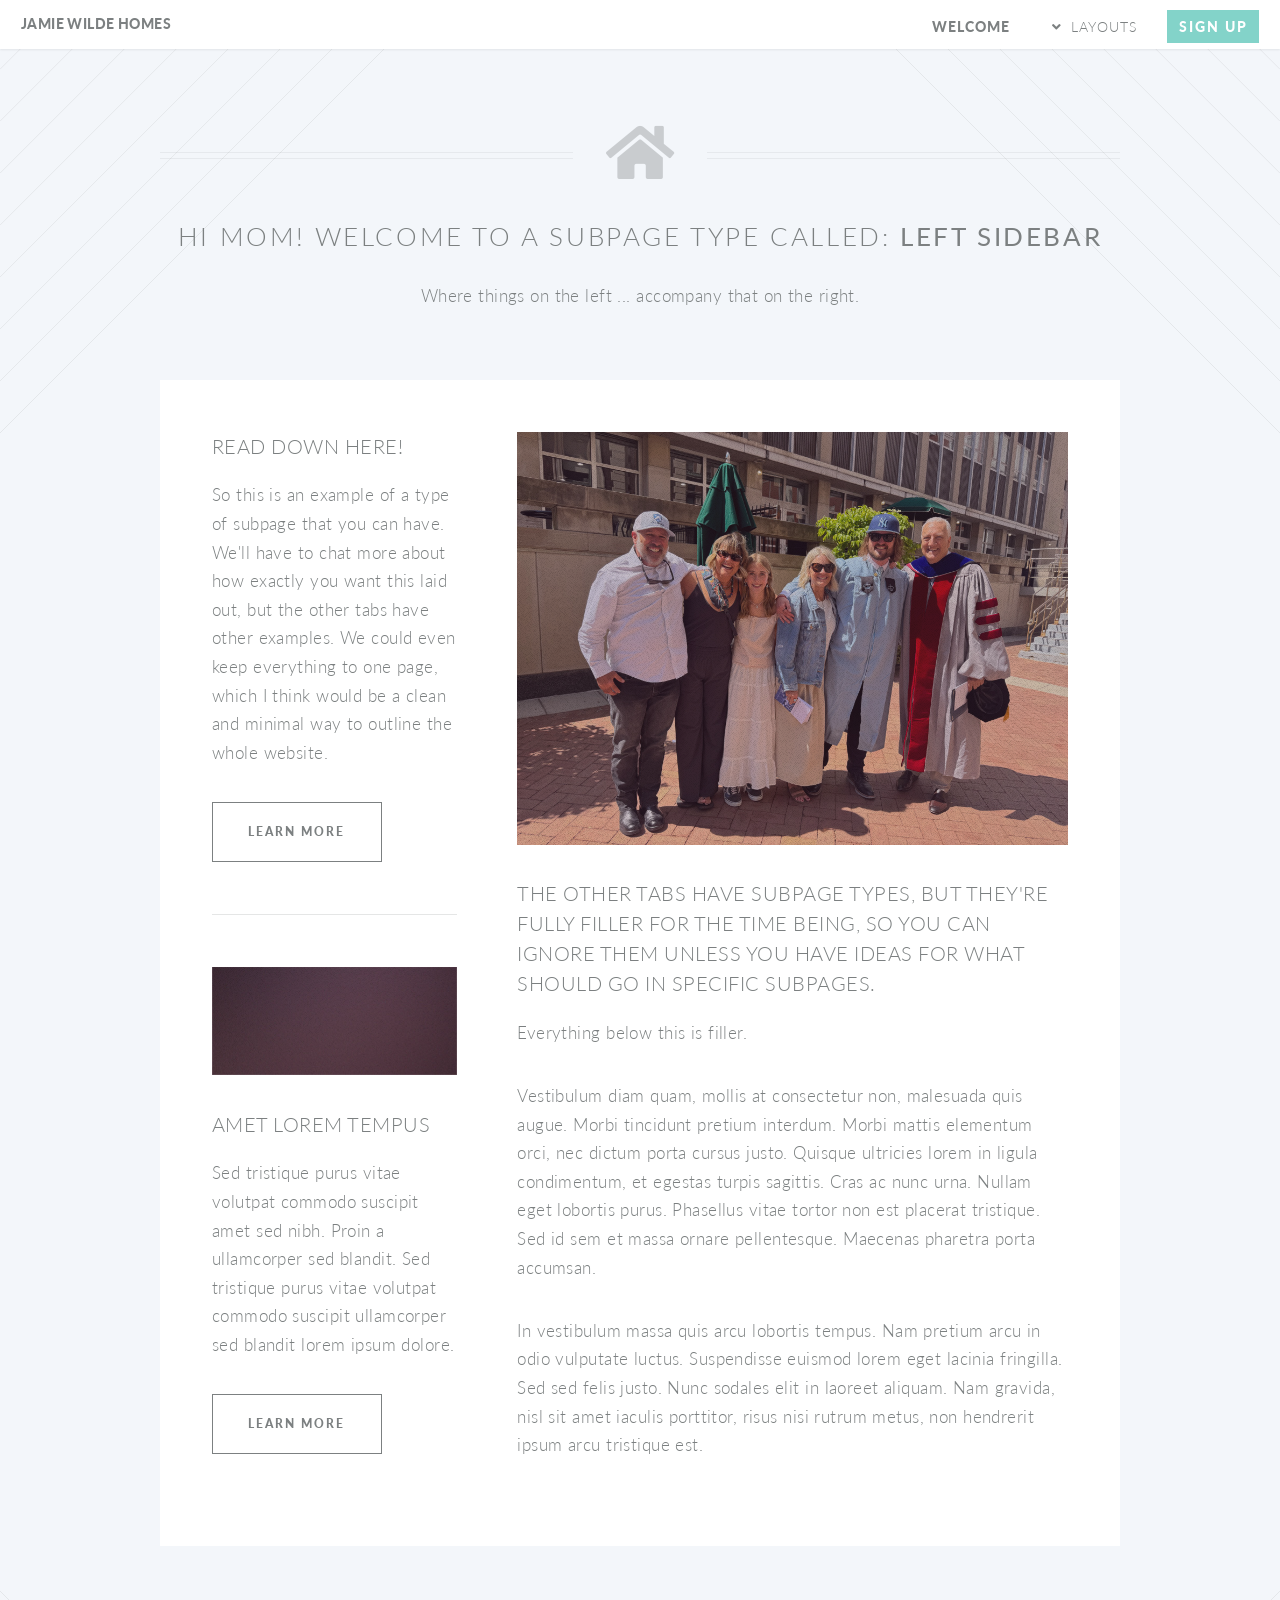
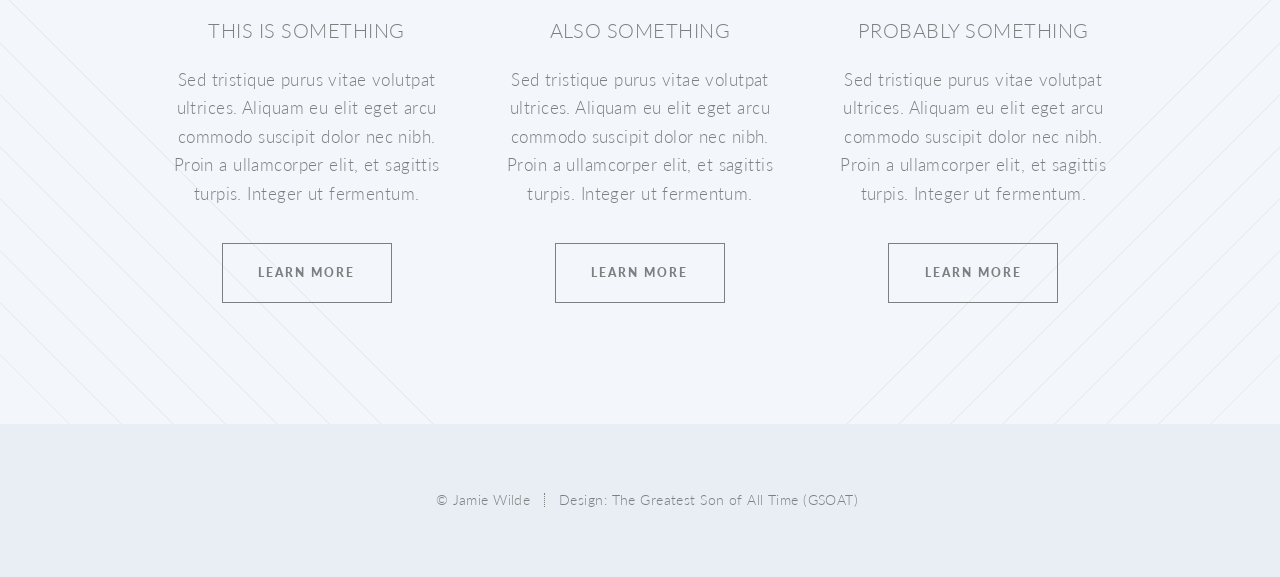
==== commit d9fbe4d9: "Updated images" ====
--- a/left-sidebar.html
+++ b/left-sidebar.html
@@ -84,7 +84,7 @@
 									<!-- Content -->
 										<div class="content">
 											<section>
-												<a href="#" class="image featured"><img src="images/pic02.jpg" alt="" /></a>
+												<a href="#" class="image featured"><img src="images/grad.jpg" alt="" /></a>
 												<header>
 													<h3> The other tabs have subpage types, but they're fully filler for the time being, so you can ignore them unless you have ideas for what should go in specific subpages. </h3>
 												</header>
--- a/assets/css/main.css
+++ b/assets/css/main.css
@@ -2526,9 +2526,12 @@
 
 	#banner {
 		background-attachment: scroll, scroll, scroll, fixed;
-		background-color: #645862;
-		background-image: url("images/light-bl.svg"), url("images/light-br.svg"), url("images/overlay.png"), url("../../images/mountain_shot.jpg");
-		background-position: bottom left, bottom right, top left, top center;
+		background-color: #586463;
+		background-image:
+			url("images/light-bl.svg"),
+			url("images/light-br.svg"),
+			linear-gradient(rgba(0, 100, 255, 0.1), rgba(0, 100, 255, 0.1)),
+			url("../../images/mountain_shot.jpg");		background-position: bottom left, bottom right, top left, top center;
 		background-repeat: no-repeat, no-repeat, repeat, no-repeat;
 		background-size: 25em, 25em, auto, cover;
 		color: #fff;
@@ -2625,7 +2628,7 @@
 	#cta {
 		background-attachment: scroll, scroll, scroll, fixed;
 		background-color: #645862;
-		background-image: url("images/light-tl.svg"), url("images/light-tr.svg"), url("images/overlay.png"), url("../../images/banner.jpg");
+		background-image: url("images/light-tl.svg"), url("images/light-tr.svg"), url("images/overlay.png"), url("../../images/mountain_shot.jpg");
 		background-position: top left, top right, top left, bottom center;
 		background-repeat: no-repeat, no-repeat, repeat, no-repeat;
 		background-size: 25em, 25em, auto, cover;
